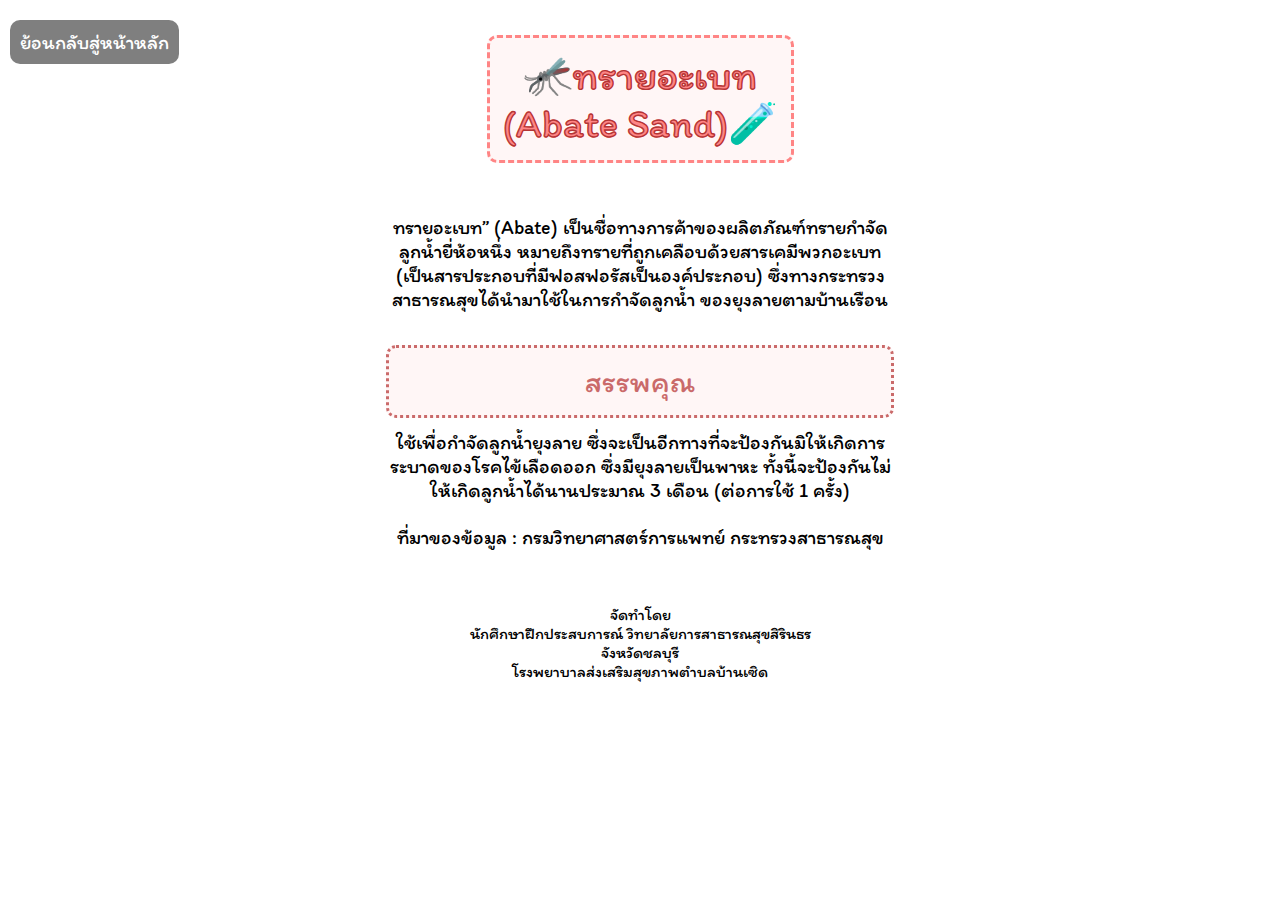
==== abate.html @ 5a13e337 "fff" ====
<!Doctype HTML>
<Html>
<head>
  <link rel="stylesheet" href="/style.css">
  <link rel="preconnect" href="https://fonts.gstatic.com">
  <link href="https://fonts.googleapis.com/css2?family=Itim" rel="stylesheet">
  <meta charset="UTF-8">
  <meta name="viewport" content="width=device-width, initial-scale=1.0">
</head>
<body>
  <script src="/script.js"></script>
  <button class="back-button" onclick="goToPage(0)">ย้อนกลับสู่หน้าหลัก</button>
  <div class="blank"></div>
  <h1 style="margin-bottom: 0px;">
    <table>
      <tr><td>&#129439;ทรายอะเบท<br>(Abate Sand)&#129514;</td></tr>
    </table>
  </h1>
  <p class="info">
    <table style='margin-bottom: 20px;'>
      <tr><td class="info" style="padding: 10px;">
        ทรายอะเบท” (Abate) เป็นชื่อทางการค้าของผลิตภัณฑ์ทรายกำจัดลูกน้ำยี่ห้อหนึ่ง 
        หมายถึงทรายที่ถูกเคลือบด้วยสารเคมีพวกอะเบท 
        (เป็นสารประกอบที่มีฟอสฟอรัสเป็นองค์ประกอบ) 
        ซึ่งทางกระทรวงสาธารณสุขได้นำมาใช้ในการกำจัดลูกน้ำ
        ของยุงลายตามบ้านเรือน
    </td></tr>
    </table>
    <table style='margin-bottom: 20px;'>
    <tr><td class="index">
        สรรพคุณ
    </td></tr>
    <tr><td style="padding-top: 10px;">ใช้เพื่อกำจัดลูกน้ำยุงลาย
         ซึ่งจะเป็นอีกทางที่จะป้องกันมิให้เกิดการระบาดของโรคไข้เลือดออก
         ซึ่งมียุงลายเป็นพาหะ ทั้งนี้จะป้องกันไม่ให้เกิดลูกน้ำได้นานประมาณ
          3 เดือน (ต่อการใช้ 1 ครั้ง)
    </td></tr>
    </table>

    <a>ที่มาของข้อมูล : กรมวิทยาศาสตร์การแพทย์ กระทรวงสาธารณสุข</a>
  </p>
  <footer>
    <p>จัดทำโดย<br>
      นักศึกษาฝึกประสบการณ์ วิทยาลัยการสาธารณสุขสิรินธร<br>จังหวัดชลบุรี<br>
      โรงพยาบาลส่งเสริมสุขภาพตำบลบ้านเซิด</p>
  </footer>
</body>
</Html>
---- style.css ----
body{
    display:flex;
    flex-direction: column;
    align-items: center;
    background-image: url("/img/background1.png");
    background-size: cover;
    background-position: center;
    background-attachment: fixed;
    font-family:'Itim';
}

#select-zone{
    margin-bottom:0px;
}
.container-img{
    border: 1px solid black;
    border-radius: 10px;
    transition: all .3s;
}

.container-img:hover{
    filter: brightness(80%);
    transform: scale(1.15);
    transition: all .5s;
}

.container-img:active{
    filter: brightness(50%);
}

.sand-amount{
    margin-top: 20px;
}

#calculating-zone{
    background-color: rgba(255, 255, 255, 0.544);
    padding: 15px;
    border-radius: 10px;

}

.index{
    width: fit-content;
    text-align: center;
    padding-block: 15px;
    margin-top:20px;
    border: dotted;
    border-radius: 10px;
    color: rgb(202, 106, 106);
    background-color: rgb(255, 246, 246);
    font-family:'Itim';
    transform: all .3s;
}

.index-button{
    width: 100%;
    padding: 10px;
    margin-top:20px;
    border: rgb(255, 133, 133);
    border-style: none;
    border-radius: 10px;
    background-color: rgb(255, 133, 133);
    font-family:'Itim';
    transform: all .3s;
}

.index-button:hover{
    background-color: rgb(255, 67, 67);
    transform: scale(1.15);
    transition: all .5s;
}

.knowledge-button{
    width: 70%;
    padding: 10px;
    border: rgb(255, 133, 133);
    border-style: none;
    border-radius: 10px;
    background-color: rgb(254, 173, 173);
    font-family:'Itim';
    transform: all .3s;
}

.knowledge-button:hover{
    background-color: rgb(255, 67, 67);
    transform: scale(1.15);
    transition: all .5s;
}

.back-button{
    top: 0px;
    left: 10px;
    width: fit-content;
    padding: 10px;
    margin-top:20px;
    border: none;
    border-radius: 10px;
    color: white;
    background-color: black;
    font-size: 20px;
    font-family:'Itim';
    transform: all .3s;
}
.back-button:hover{
    background-color: dimgray;
    transform: scale(1.15);
    transition: all .5s;
}

.calculate-button{
    width: fit-content;
    padding: 10px;
    padding-inline: 60px;
    margin-top:20px;
    border: none;
    border-radius: 10px;
    background-color: rgb(255, 133, 133);
    font-size: 20px;
    font-family:'Itim';
    transform: all .3s;
}

.calculate-button:hover{
    background-color: rgb(255, 67, 67);
    transform: scale(1.15);
    transition: all .5s;
}

h1{
    background-color: rgb(255, 246, 246);
    padding:10px;
    border: rgb(255, 133, 133);
    border-style: dashed;
    border-radius: 10px;
    color: rgb(255, 133, 133);
    -webkit-text-stroke: 0.1px rgb(180, 53, 53);
}

.mosquito-image{
    justify-items: center;
    border: 1px solid black;
    border-radius: 10px;
    width: 200px;
}

@media screen and (min-width: 360px) {
    .container-img{
        width: 150px;
        height: 150px;
    }
    body{
        font-size: 16px;
        text-align: center;
    }
    .info {
        width: 330px;
        font-size: 16px;
    }
    h1{
        font-size: 30px;
    }
    p2{
        font-size: 20px;
    }
    .thebutton{
        font-size: 16px;
    }

    #knowledge{
        margin-bottom: 5px;
    }
    #cycle-image{
        width: 330px;
    }

    .back-button{
        position: absolute;
        opacity: 100%;
    }

    .blank{
        margin-bottom: 50px;

    }

    #alert-zone{
        font-size: 25px;
    }

    .index-button{
        font-size: 20px;
    }
    .knowledge-button{
        font-size: 16px;
        
    }
    .index{
        width: 360px;
        font-size: 20px;
    }
    .space{
        padding-top: 15px;
    }
    .space2{
        margin-top: 20px;
    }
}

@media screen and (min-width: 1024px) {
    .container-img{
        width: 200px;
        height: 200px;
    }
    body{
        font-size: 20px;
        text-align: center;
    }
    .info {
        width: 500px;
        font-size: 20px;
    }
    h1{
        font-size: 40px;
    }
    p2{
        font-size: 25px;
    }
    .thebutton{
        font-size: 20px;
    }

    #knowledge{
        margin-bottom: 20px;
    }
    #cycle-image{
        width: 500px;
    }

    .back-button{
        position: fixed;
        opacity: 50%;
    }

    .blank{
        margin-bottom: 0px;
    }

    #alert-zone{
        font-size: 30px;
    }

    .index-button{
        font-size: 30px;
    }
    .index{
        width: 500px;
        font-size: 30px;
    }
    .space{
        padding-top: 40px;
    }
    .space2{
        margin-top: 40px;
    }
}

.calculate-desc{
    text-align: center;
}

.percent-button{
    align-items: baseline;
}

footer{
    text-align: center;
    font-size: 16px;
}

.thebutton{
    width: 40px;
    padding: 5px;
    margin:20px;
    border: none;
    border-radius: 10px;
    color: rgb(0, 0, 0);
    font-family:'Itim';
    transform: all .3s;
}

.order{
    width: 40px;
    background-color: rgb(255, 133, 133);;
    padding: 1px;
    margin: 10px;
    border: none;
    border-radius: 10px;
}

.thebutton:hover{
    transform: scale(1.15);
    transition: all .5s;
}

.button-noclick{
    background-color: rgb(255, 133, 133);
}

.button-click{
    background-color: rgb(180, 53, 53);
    transform: scale(1.15);
}
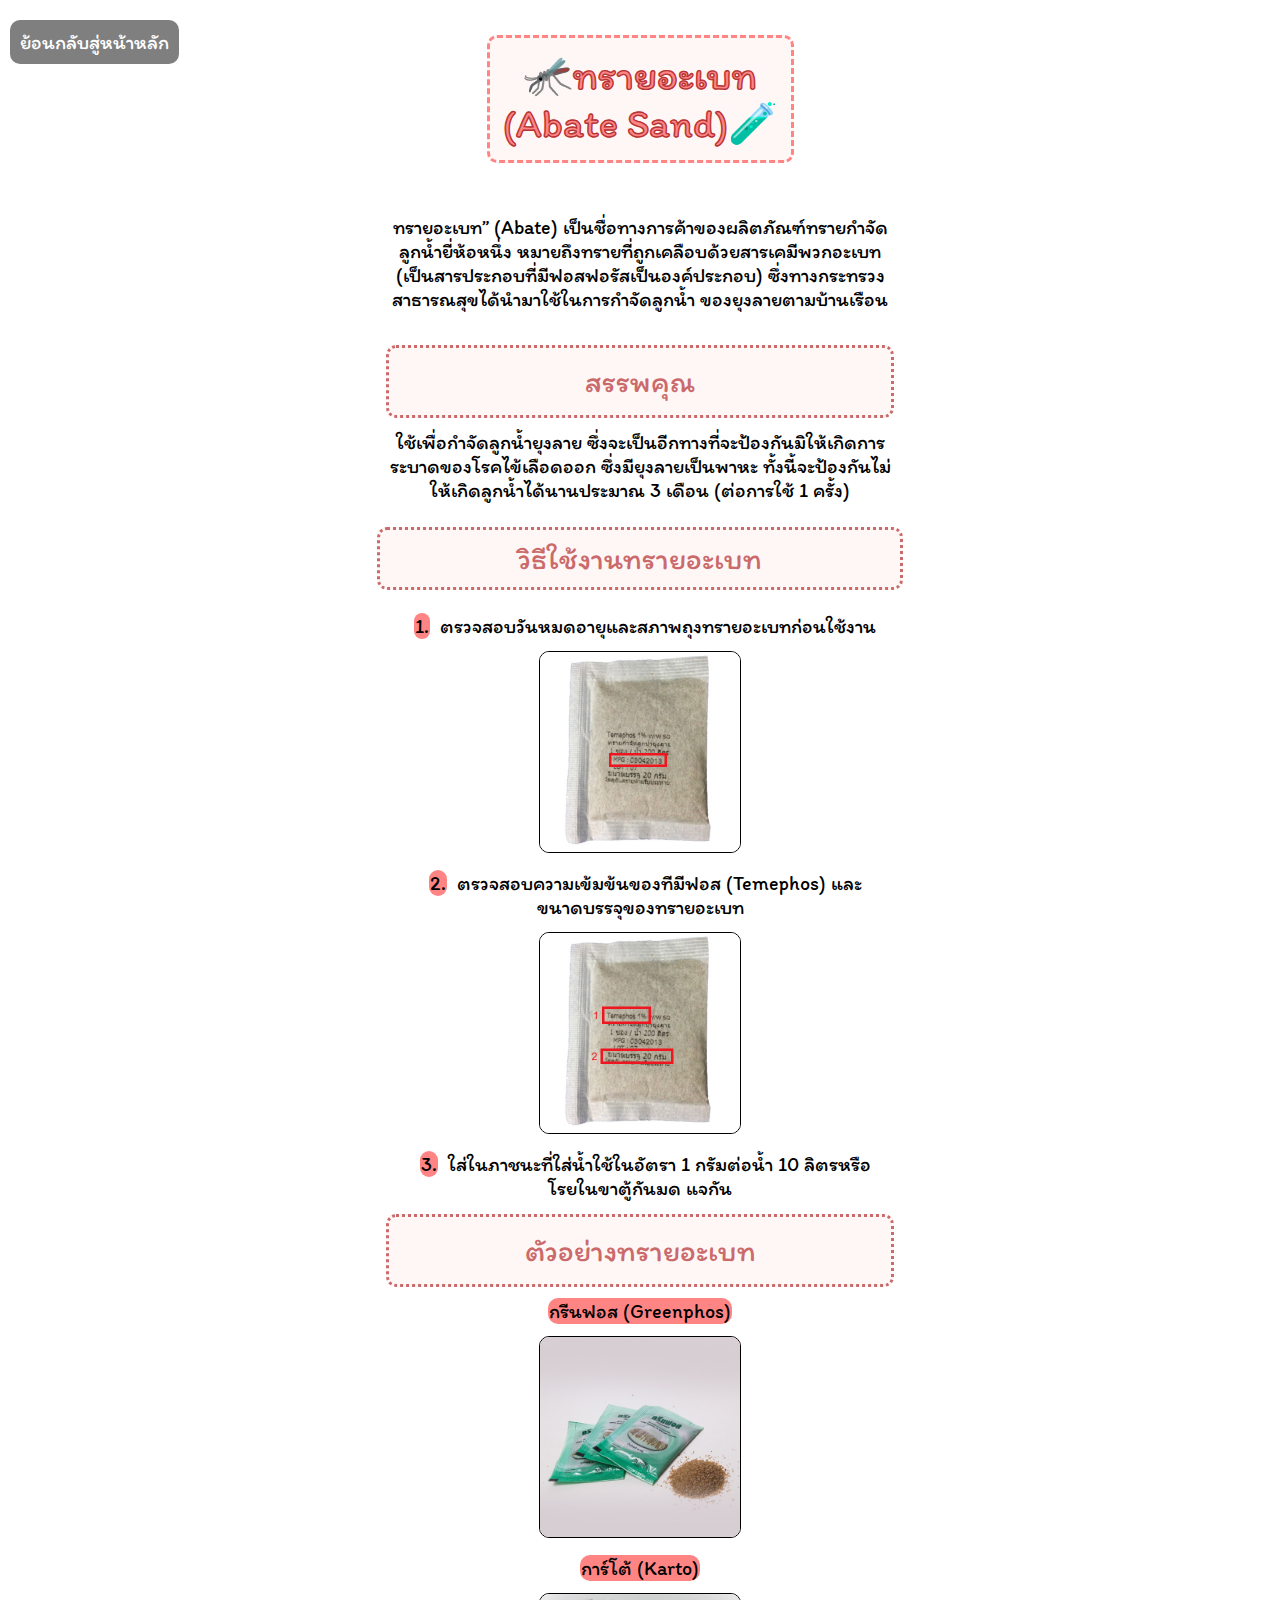
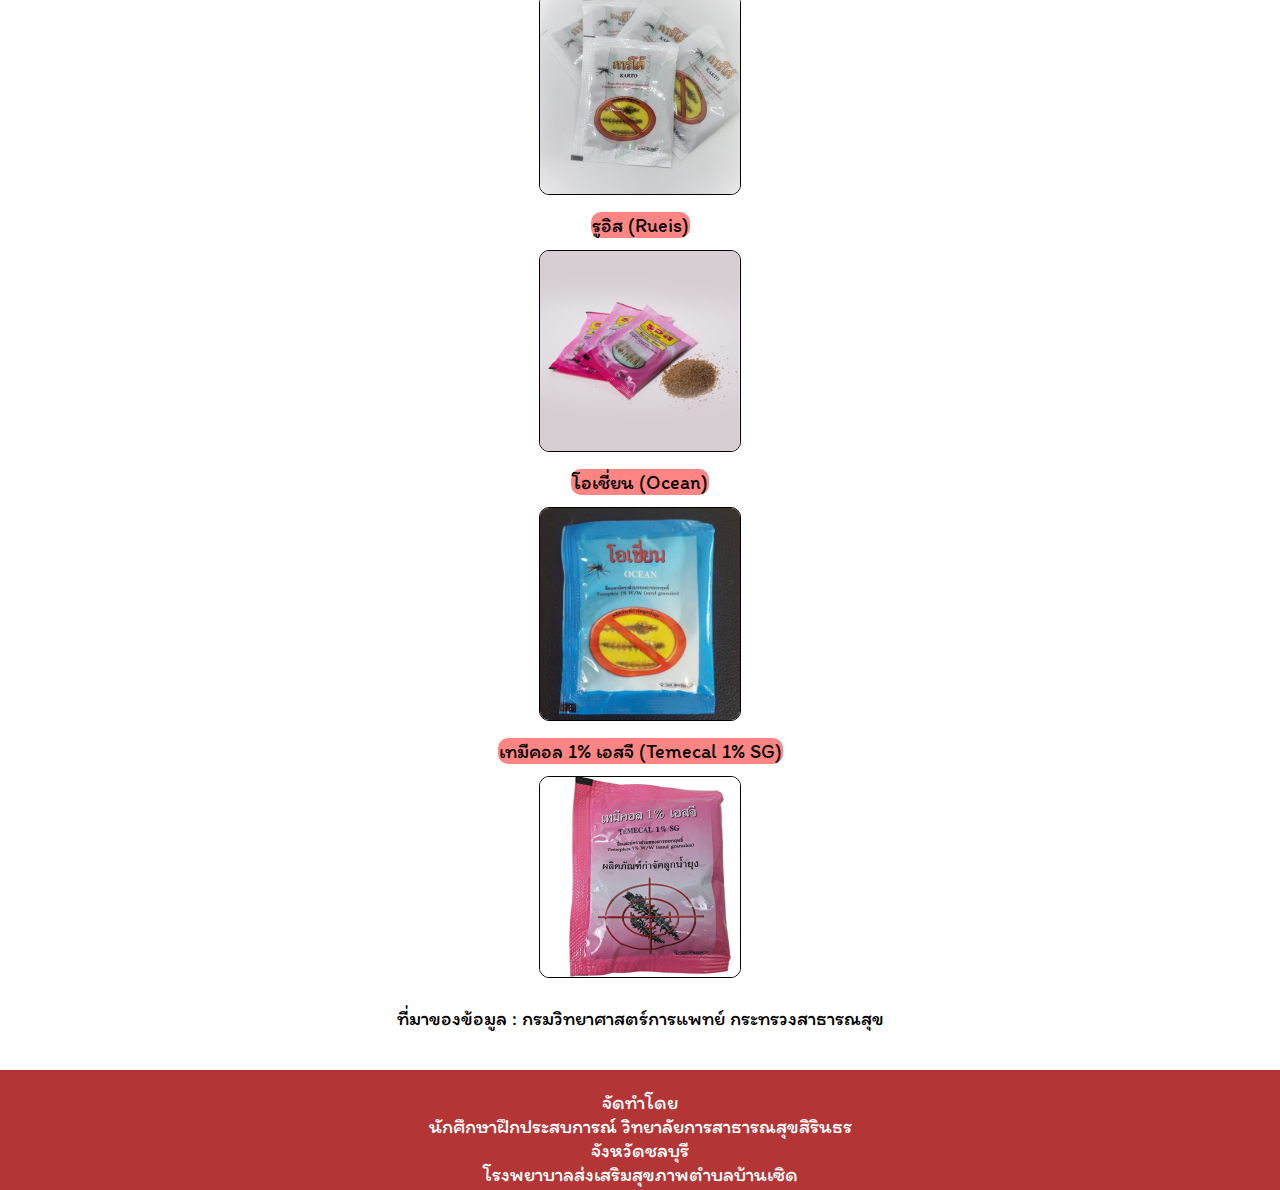
==== commit 6acf5ddf: "eeeee" ====
--- a/abate.html
+++ b/abate.html
@@ -36,6 +36,44 @@
           3 เดือน (ต่อการใช้ 1 ครั้ง)
     </td></tr>
     </table>
+  </table>
+  <table style='margin-bottom: 10px;'>
+  <tr><td class="index" style="padding: 10px;">
+      วิธีใช้งานทรายอะเบท
+    </td></tr>
+  </table>
+  <table class="info">
+    <tr><td style="padding: 10px;">
+      <a class="order">1.</a>ตรวจสอบวันหมดอายุและสภาพถุงทรายอะเบทก่อนใช้งาน</td></tr><tr><td>
+      <img class="mosquito-image" src="/img/temephos.png"></td></tr><tr><td style="padding: 10px;">
+      <a class="order">2.</a>ตรวจสอบความเข้มข้นของทีมีฟอส (Temephos) และขนาดบรรจุของทรายอะเบท</td></tr><tr><td>
+      <img class="mosquito-image" src="/img/gram.png"></td></tr><tr><td style='padding: 10px;'>
+      <a class="order">3.</a>ใส่ในภาชนะที่ใส่น้ำใช้ในอัตรา 1 กรัมต่อน้ำ 10 ลิตรหรือโรยในขาตู้กันมด แจกัน</td></tr>
+    </table>
+  <table style='margin-bottom: 20px;'>
+    <tr><td class="index">
+      ตัวอย่างทรายอะเบท
+    <tr><td style="padding: 10px;"><a class='order'>กรีนฟอส (Greenphos)</a>
+    </td></tr>
+    <tr><td><img class="mosquito-image" src="/img/greenphos.png">
+    </td></tr>
+    <tr><td style="padding: 10px;"><a class='order'>การ์โต้ (Karto)</a>
+    </td></tr>
+    <tr><td><img class="mosquito-image" src="/img/karto.jpeg">
+    </td></tr>
+    <tr><td style="padding: 10px;"><a class='order'>รูอิส (Rueis)</a>
+    </td></tr>
+    <tr><td><img class="mosquito-image" src="/img/rueis.png">
+    </td></tr>
+    <tr><td style="padding: 10px;"><a class='order'>โอเชี่ยน (Ocean)</a>
+    </td></tr>
+    <tr><td><img class="mosquito-image" src="/img/ocean.jpg">
+    </td></tr>
+    <tr><td style="padding: 10px;"><a class='order'>เทมีคอล 1% เอสจี (Temecal 1% SG)</a>
+    </td></tr>
+    <tr><td><img class="mosquito-image" src="/img/temecal.jpg">
+    </td></tr>
+  </table>
 
     <a>ที่มาของข้อมูล : กรมวิทยาศาสตร์การแพทย์ กระทรวงสาธารณสุข</a>
   </p>
--- a/style.css
+++ b/style.css
@@ -36,7 +36,11 @@
     background-color: rgba(255, 255, 255, 0.544);
     padding: 15px;
     border-radius: 10px;
-
+}
+#question-zone{
+    background-color: rgba(255, 255, 255, 0.544);
+    padding: 15px;
+    border-radius: 10px;
 }
 
 .index{
@@ -143,7 +147,11 @@
     width: 200px;
 }
 
+
 @media screen and (min-width: 360px) {
+    #question-zone{
+        width: 360px;
+    }
     .container-img{
         width: 150px;
         height: 150px;
@@ -207,6 +215,9 @@
 }
 
 @media screen and (min-width: 1024px) {
+    #question-zone{
+        width: 500px;
+    }
     .container-img{
         width: 200px;
         height: 200px;
@@ -270,11 +281,6 @@
 
 .percent-button{
     align-items: baseline;
-}
-
-footer{
-    text-align: center;
-    font-size: 16px;
 }
 
 .thebutton{
@@ -311,3 +317,13 @@
     transform: scale(1.15);
 }
 
+footer{
+    bottom: 0;
+    padding-bottom: 20px;
+    margin-bottom: -10px;
+    height: 100px;
+    width: 100vw;
+    background-color: rgb(180, 53, 53);
+    color: #ffffff;
+}
+
